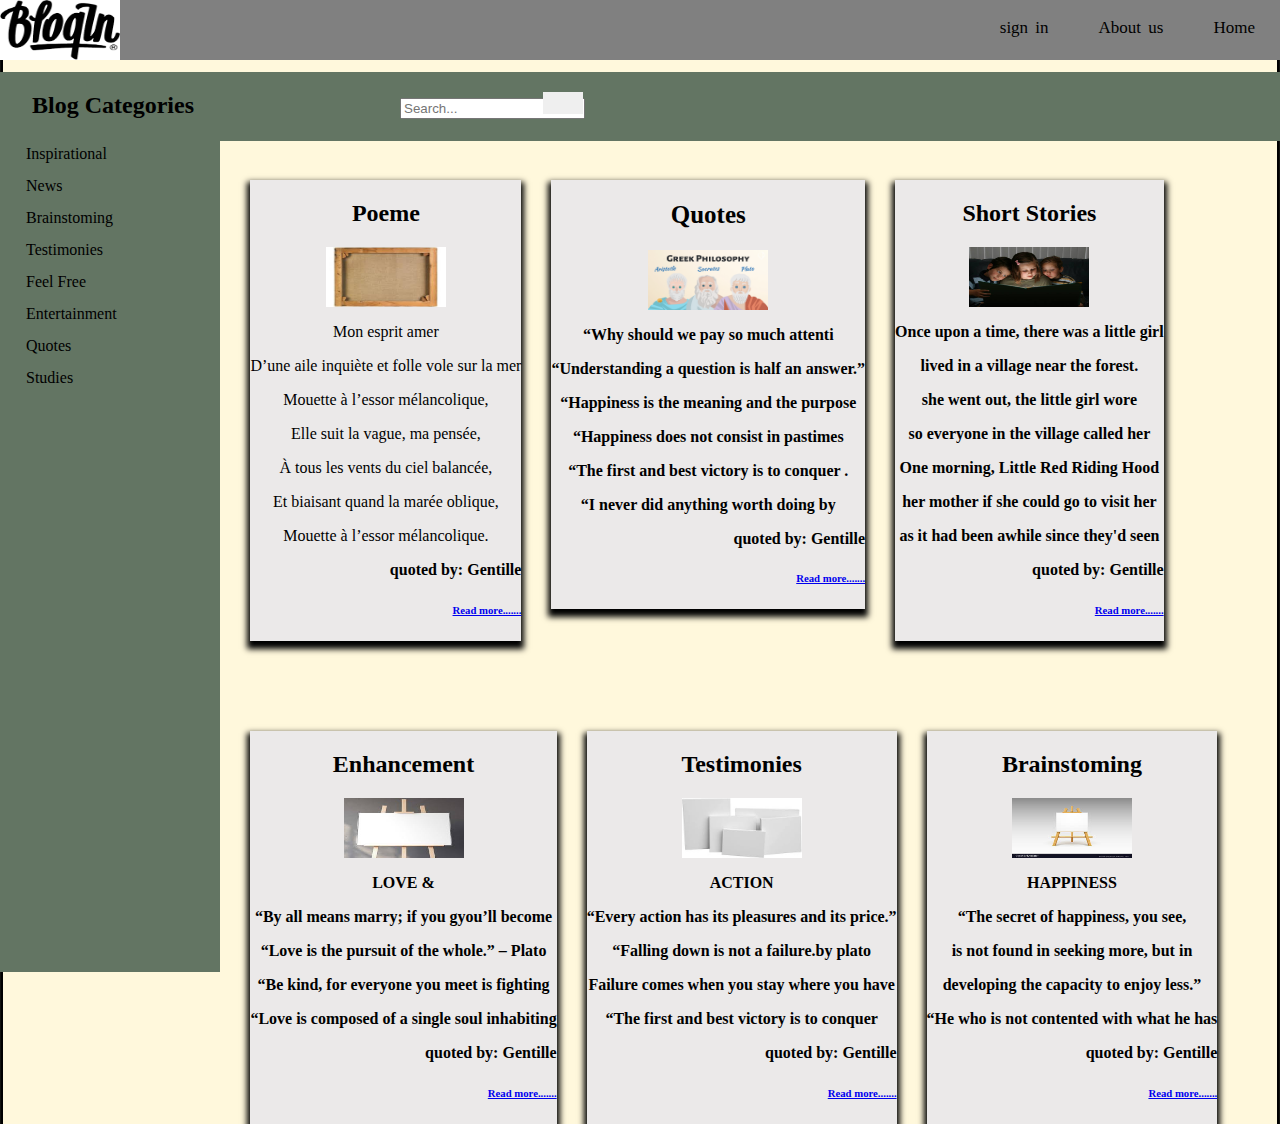
==== index.html @ 4d387e44 "blog" ====
<html>
    <head>
        <link rel="stylesheet" href="blog.css">
        <link rel="st4ylesheet" href="https://cdnjs.cloudflare.com/ajax/libs/font-awesome/4.7.0/css/font-awesome.min.css">
        <meta name="viewport" content="width=device-width, initial-scale=1">
    </head>
    <body>
     <div class="topnav">
         <img src="images.png" alt="BlogLogo" >
         <a class="active" href ="#">Home</a>
         <a class="active" href ="#">About us</a>
         <a class="active" href ="#" onclick="document.getElementById('col').style.display='block'">sign in</a>
        
     </div>
     
    <div class= Sidenav-search>
        <form>
            <input type="text" placeholder="Search..." name="search" class="input-search">
            <button type="submit"> <i class="fa fa-search"></i></button>
        </form>
       </div>
       <div class="sidenav">
        <h2 style="margin-left: 12px;">Blog Categories</h2>
        <a  href ="#about"> Inspirational </a>
        <a  href ="#services"> News</a>
        <a  href ="#clients">Brainstoming</a>
        <a  href ="#contacts">Testimonies</a>
        <a  href ="#contacts">Feel Free </a>
        <a  href ="#contacts">Entertainment </a>
        <a  href ="#contacts"> Quotes</a>
        <a  href ="#contacts">Studies </a>
    </div>
    <div class="row">
        <div class="cards">
        <div class="card">
            <h2>Poeme</h2>
            <img src="canvas 4.jpg">
              
             <p style="font-size: medium;">
                Mon esprit amer</p>

<p>D’une aile inquiète et folle vole sur la mer</p>



<p> Mouette à l’essor mélancolique,</p>

<p> Elle suit la vague, ma pensée,</p>

<p> À tous les vents du ciel balancée,</p>

<p> Et biaisant quand la marée oblique,</p>

 <p>Mouette à l’essor mélancolique.</p>


<p style="text-align: right;"><b>quoted by: <b> Gentille</p>
    <a href="more.html" ><h6 style="text-align: right;">Read more.......</h6></a> 
            
        </div>
    
            <div class="card"> 
                <h2 style="text-align:center; font-size: 25px;">Quotes</h2> 
                <img src="plato.png"> 
                
                <p>	“Why should we pay so much attenti</p>
             

                <p>  “Understanding a question is half an answer.” </p>
                     <p>  “Happiness is the meaning and the purpose  </p>
     
                       <p>  “Happiness does not consist in pastimes </p>
                     <p>  “The first and best victory is to conquer .</p>
     
                        <p> “I never did anything worth doing by    </p> 
                         
                        <p style="text-align: right;"><b>quoted by: <b> Gentille</p> 
                        <a href="more.html" ><h6 style="text-align: right;">Read more.......</h6></a>    
                
            </div>
            
                <div class="card">
                    <h2>Short Stories</h2>
                    <img src="Sstory.jpg"> 
                     <p>

                        Once upon a time, there was a little girl </p>
                         <p>lived in a village near the forest.  </p>
                         <p>she went out, the little girl wore  </p> 
                         <p>so everyone in the village called her  </p>
                        
                       <p> One morning, Little Red Riding Hood </p>
                        her mother if she could go to visit her </p>
                        <p>as it had been awhile since they'd seen </p>
                         <p style="text-align: right;"><b>quoted by: <b> Gentille</p>
                        <a href="more.html" ><h6 style="text-align: right;">Read more.......</h6></a> 
                    </div>
                
                
                    <div class="card">
                        <h2>Enhancement</h2>
                        <img src="canvas2.jpg">
                         
             <p>LOVE & </p>

               <p> “By all means marry; if you gyou’ll become </p>
    
                
                <p>“Love is the pursuit of the whole.” – Plato</p>
                
                <p>“Be kind, for everyone you meet is fighting </p>
                
                <p>“Love is composed of a single soul inhabiting  </p>
                <p style="text-align: right;"><b>quoted by: <b> Gentille</p>
                <a href="more.html" ><h6 style="text-align: right;">Read more.......</h6></a>      
                        
                    </div>

                    
                        <div class="card">
                            <h2>Testimonies</h2>
                            <img src="canvas3.jpg">
                             
                 <p>ACTION</p>

                   <p> “Every action has its pleasures and its price.”</p>
                    
                    <p>“Falling down is not a failure.by plato</p>
                    <p> Failure comes when you stay where you have </p>
                    
                   <p> “The first and best victory is to conquer </p>
                    
                    
                    <p style="text-align: right;"><b>quoted by: <b> Gentille</p> 
                        <a href="more.html" ><h6 style="text-align: right;">Read more.......</h6></a>     
                            </div>
                        
                        
                            <div class="card">
                                <h2>Brainstoming</h2>
                                <img src="canva1.jpg">
                                 
                     <p>HAPPINESS</p>

                       <p> “The secret of happiness, you see,</p>
                         <p>is not found in seeking more, but in</p>
                         <p> developing the capacity to enjoy less.” </p>
                        
                        <p>“He who is not contented with what he has</p>
                       
                     <p style="text-align: right;"><b>quoted by: <b> Gentille</p>     
                        <a href="more.html" ><h6 style="text-align: right;">Read more.......</h6></a>            
                        
                        
                    </div>
        </div>

                
               

                
     <div class="card" id="col"Style="margin-left=50%";>
        <div class="form" >
            <h3>log into here</h3> 
         <img src="avast.jpg">
         <form>
                             
        <label for="uname"><b>Username</b></label>
         <input type="text" placeholder="Enter Username" name="uname" required><br>
                         
         <label for="psw"><b>Password</b></label>
         <input type="password" placeholder="Enter Password" name="psw" required><br>
         <div class= "signButton">
          <button type="submit" style="float: left; background-color: rgb(75, 73, 73);"  > log in</button> 
          <button class="cancel" type="submit" style=" width: 10px ;background-color: rgb(75, 73, 73) ; " onclick="document.getElementById('col').style.display='none'">Cancel</button>                 
          </div>
          <label>
          <input type="checkbox" checked="checked" name="check" > Rencontre Moi</label><br> 
          <span class="psw">Forgot <a href="#">password!</a></span>
          
        </form>
        </div>      
        </div>
        
        
     </div>
            
</body>
</html>
---- blog.css ----
.topnav{background-color: gray;
height: 60px;
width: 100%;
position: fixed;
display: block;

}
.topnav a{
    float:right;
    display: block;
    color: black;
    text-align: center;
    padding: 18px 25px;
    text-decoration: none;
    font-size: 17px;
    word-spacing: 3px;
    
    
}
.topnav a:hover{
    color: blue;
    background-color: cyan;
    height: 25px
}
body{margin: 0px;
 background-color: cornsilk;}


.Sidenav-search{ 
    float: right;
    width: 69%;
    padding: 10px 25px;
   margin: 72px;
   background-color: rgb(99, 117, 99);
   border: none;
   font-size: 12px;
   margin-left: 200px;
   padding-left: 200px;
   padding-top: 20pX;
   position: fixed;
   
}

.input {
    height: 25px;
    width: 30%;
    padding-left: 25px;
}
img{
    height:60px;
    width:120px;
    margin-left: 0%;
}

button{
    height: 22px;
    width: 40px;
    margin-left: -45px;
    border: none;

}

.sidenav{
    height: 100%;
    width: 200px;
    position: fixed;
    z-index: 10;
    top: 80px;
    left: 0;
    background-color: rgb(99, 117, 99);
    overflow: hidden;
    padding-left: 20px;
    margin-top: -8px;
}

.sidenav a{
    padding: 6px 6px 8px 6px;
    color: black;
    text-decoration: none;
    display: block;
}
.sidenav  a:hover{
    background-color: white;
}
.col{float:left;
     width: 16%;
    padding: 90px 89Px;
    margin-left: 10%;
    display: block;}
 .row{
     margin: 0 3px;
     box-shadow: 0 1px 2px 4px;
     display: table;
 }

 .row:after{
     content: "";
     display: table;
     margin-bottom: 20px;

 }
 .cards{
     height: 100%;
     width: 80%;
     margin-left: 10%;
     top: 20%;
     left: 20%;
     padding-top: 90px;
     padding-left: 90px;

 }
 .cards ::after{
     display: table;
 }

.card{
    float: left;
grid-template-columns: auto auto auto auto;
   margin-top: 90px;  
   box-shadow: 0 5px 6px 3px; 
  text-align: center; 
  margin-left: 30px;
  background-color: rgb(235, 233, 233);
}

 #col {
    float:left;
    width: 25%;
    height: 3%;
    padding: 90px 90Px;
    margin-left: 20%;
    display:none;
    box-sizing: border-box;
    margin-top: -950px;

}
.signButton{
    background-color: black;
    color: blanchedalmond;
    cursor: pointer;
    width: 100%;
}
button:hover{
    opacity: 0.9;
    
}
#col button{
    
    width: 50%;
    color: blanchedalmond;
    cursor: pointer;
    padding-left: 10px;
}
#more{
    padding-left: 250px;
    padding-top: 15%;
}
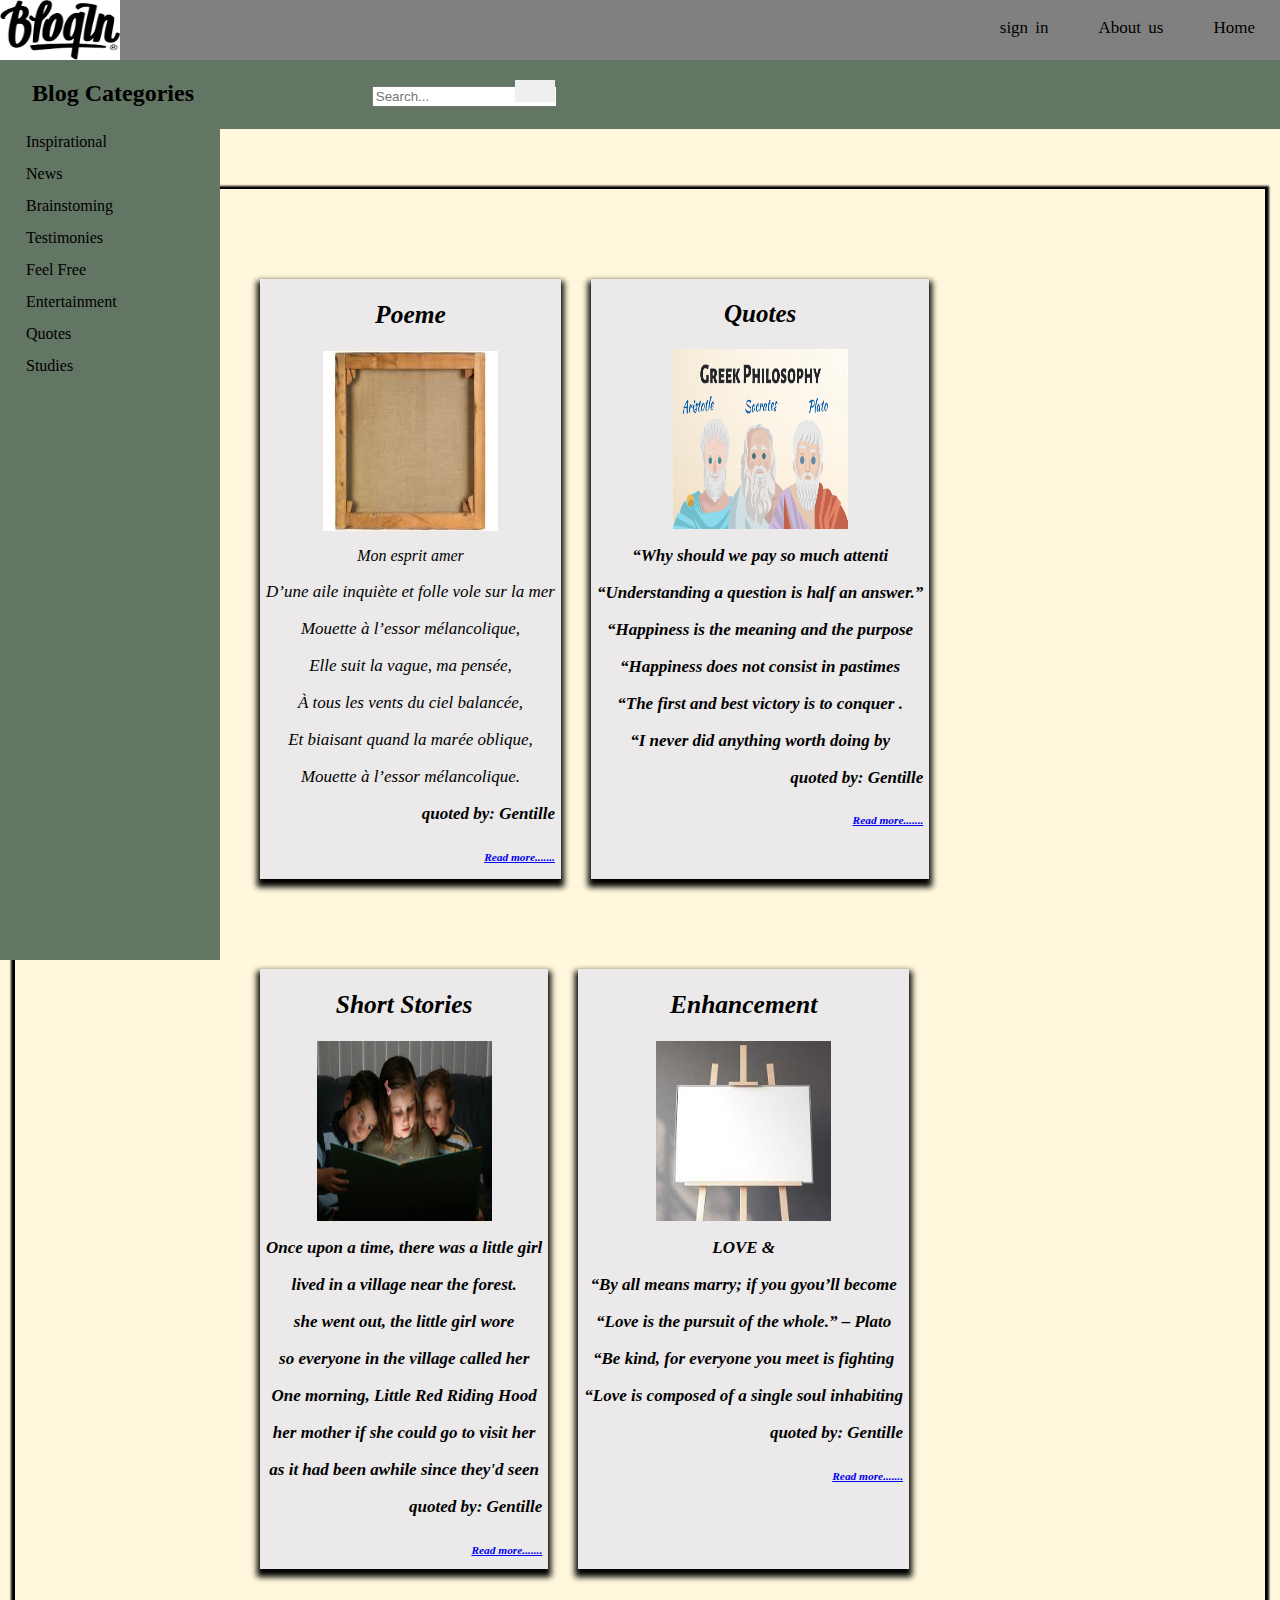
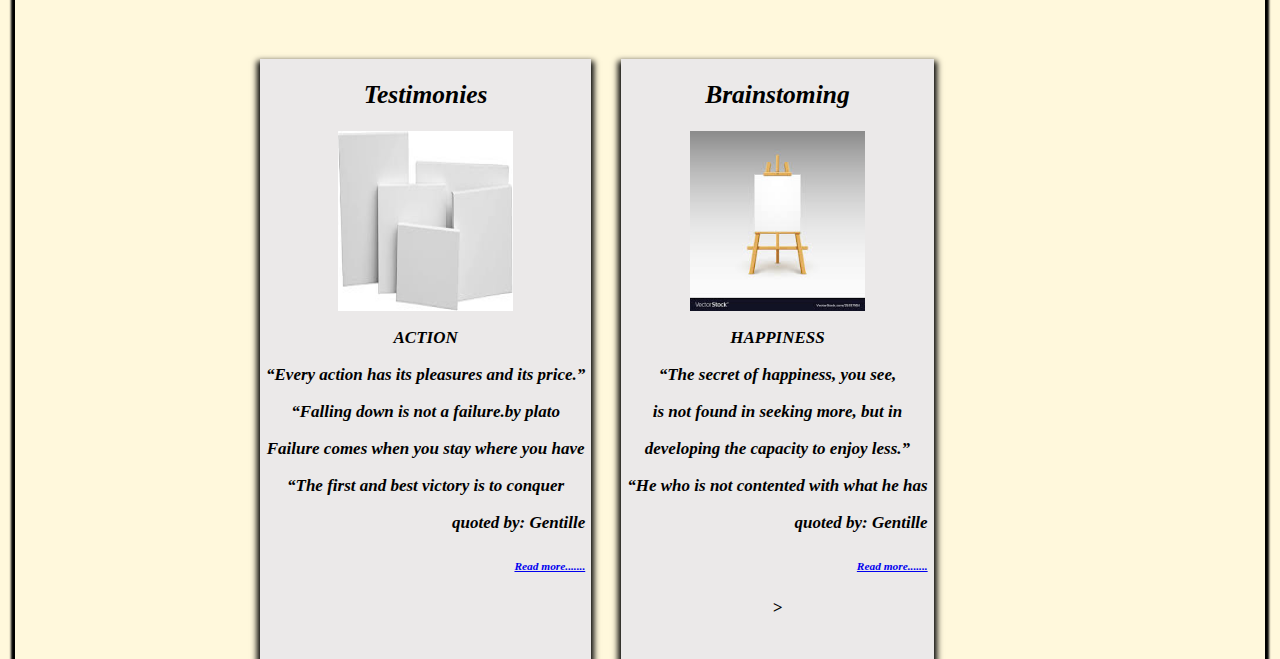
==== commit 98ad030f: "........." ====
--- a/index.html
+++ b/index.html
@@ -33,6 +33,7 @@
     <div class="row">
         <div class="cards">
         <div class="card">
+            <div class="cardcont">
             <h2>Poeme</h2>
             <img src="canvas 4.jpg">
               
@@ -56,10 +57,11 @@
 
 <p style="text-align: right;"><b>quoted by: <b> Gentille</p>
     <a href="more.html" ><h6 style="text-align: right;">Read more.......</h6></a> 
-            
+        </div>    
         </div>
     
             <div class="card"> 
+                <div class="cardcont">
                 <h2 style="text-align:center; font-size: 25px;">Quotes</h2> 
                 <img src="plato.png"> 
                 
@@ -76,10 +78,11 @@
                          
                         <p style="text-align: right;"><b>quoted by: <b> Gentille</p> 
                         <a href="more.html" ><h6 style="text-align: right;">Read more.......</h6></a>    
-                
+            </div>    
             </div>
             
                 <div class="card">
+                    <div class="cardcont">
                     <h2>Short Stories</h2>
                     <img src="Sstory.jpg"> 
                      <p>
@@ -94,10 +97,12 @@
                         <p>as it had been awhile since they'd seen </p>
                          <p style="text-align: right;"><b>quoted by: <b> Gentille</p>
                         <a href="more.html" ><h6 style="text-align: right;">Read more.......</h6></a> 
+                   </div>
                     </div>
                 
                 
                     <div class="card">
+                        <div class="cardcont">
                         <h2>Enhancement</h2>
                         <img src="canvas2.jpg">
                          
@@ -113,11 +118,13 @@
                 <p>“Love is composed of a single soul inhabiting  </p>
                 <p style="text-align: right;"><b>quoted by: <b> Gentille</p>
                 <a href="more.html" ><h6 style="text-align: right;">Read more.......</h6></a>      
-                        
+                      
+                </div>
                     </div>
 
                     
                         <div class="card">
+                            <div class="cardcont">
                             <h2>Testimonies</h2>
                             <img src="canvas3.jpg">
                              
@@ -134,9 +141,10 @@
                     <p style="text-align: right;"><b>quoted by: <b> Gentille</p> 
                         <a href="more.html" ><h6 style="text-align: right;">Read more.......</h6></a>     
                             </div>
-                        
+                        </div>
                         
                             <div class="card">
+                                <div class="cardcont">
                                 <h2>Brainstoming</h2>
                                 <img src="canva1.jpg">
                                  
@@ -150,7 +158,7 @@
                        
                      <p style="text-align: right;"><b>quoted by: <b> Gentille</p>     
                         <a href="more.html" ><h6 style="text-align: right;">Read more.......</h6></a>            
-                        
+                       </div>> 
                         
                     </div>
         </div>
@@ -165,18 +173,33 @@
          <img src="avast.jpg">
          <form>
                              
-        <label for="uname"><b>Username</b></label>
-         <input type="text" placeholder="Enter Username" name="uname" required><br>
-                         
-         <label for="psw"><b>Password</b></label>
-         <input type="password" placeholder="Enter Password" name="psw" required><br>
-         <div class= "signButton">
-          <button type="submit" style="float: left; background-color: rgb(75, 73, 73);"  > log in</button> 
-          <button class="cancel" type="submit" style=" width: 10px ;background-color: rgb(75, 73, 73) ; " onclick="document.getElementById('col').style.display='none'">Cancel</button>                 
-          </div>
-          <label>
-          <input type="checkbox" checked="checked" name="check" > Rencontre Moi</label><br> 
-          <span class="psw">Forgot <a href="#">password!</a></span>
+        </div>
+        <div style="margin-top: 20px;">
+          <label for="uname"><b>Username</b></label>
+          <input type="text" placeholder="Enter Username" name="uname" class="txtlogin" required>
+    
+          <label for="psw"><b>Password</b></label>
+          <input type="password" placeholder="Enter Password" name="psw" class="txtlogin" required>
+        </div>
+         
+          
+            <div >
+              <button type="submit" style="float: right; ">Login</button><br>
+
+            </div>
+            <div>
+
+              <label>
+                  <input type="checkbox" checked="checked" name="remember"> Rancontre Moi
+                </label>
+            </div><br>
+       <div style="margin: 30px 40px 10px;" float="right" >
+
+        
+          <button type="button" onclick="document.getElementById('col').style.display='none'" class="cancelbtn">Cancel</button><br>
+          <span  style="color: black;" class="psw">Forgot <a href="#">password?</a></span>
+       </div>
+    
           
         </form>
         </div>      
--- a/blog.css
+++ b/blog.css
@@ -30,14 +30,15 @@
     float: right;
     width: 69%;
     padding: 10px 25px;
-   margin: 72px;
+   margin: 60px;
    background-color: rgb(99, 117, 99);
    border: none;
    font-size: 12px;
    margin-left: 200px;
    padding-left: 200px;
    padding-top: 20pX;
-   position: fixed;
+   margin-right: 0%;
+   
    
 }
 
@@ -65,7 +66,7 @@
     width: 200px;
     position: fixed;
     z-index: 10;
-    top: 80px;
+    top: 68px;
     left: 0;
     background-color: rgb(99, 117, 99);
     overflow: hidden;
@@ -84,13 +85,15 @@
 }
 .col{float:left;
      width: 16%;
-    padding: 90px 89Px;
+    padding: 90px 70px;
     margin-left: 10%;
     display: block;}
  .row{
-     margin: 0 3px;
+     margin: 0 15px;
      box-shadow: 0 1px 2px 4px;
      display: table;
+     margin-top: 10%;
+     padding-top: -150px;
  }
 
  .row:after{
@@ -100,12 +103,12 @@
 
  }
  .cards{
-     height: 100%;
+     height: 80%;
      width: 80%;
      margin-left: 10%;
-     top: 20%;
+     top: 3%;
      left: 20%;
-     padding-top: 90px;
+     padding-top: -10px;
      padding-left: 90px;
 
  }
@@ -115,6 +118,10 @@
 
 .card{
     float: left;
+    font-size: 17px;
+    font-style: italic;
+    
+    height: 600px;
 grid-template-columns: auto auto auto auto;
    margin-top: 90px;  
    box-shadow: 0 5px 6px 3px; 
@@ -126,17 +133,30 @@
  #col {
     float:left;
     width: 25%;
+    background-color: rgb(197, 186, 186);
     height: 3%;
     padding: 90px 90Px;
     margin-left: 20%;
     display:none;
     box-sizing: border-box;
-    margin-top: -950px;
-
-}
+    margin-top: -1500px;
+    
+    
+    }
+#col :active{
+    position: fixed;
+}
+
+.card img{
+    height: 180px;
+    width: 175px;
+    image-rendering: crisp-edges;
+    box-shadow: black;
+    image-orientation: from-image;
+} 
 .signButton{
-    background-color: black;
-    color: blanchedalmond;
+    
+    color: rgb(68, 67, 66);
     cursor: pointer;
     width: 100%;
 }
@@ -147,17 +167,31 @@
 #col button{
     
     width: 50%;
-    color: blanchedalmond;
+    color: rgb(12, 12, 11);
     cursor: pointer;
     padding-left: 10px;
 }
 #more{
     padding-left: 250px;
     padding-top: 15%;
-}
-
-
-
+    text-align: center;
+
+}
+#more image{
+    height: 90px;
+    width: 89px;
+}
+.comment{ padding-left: 250px;
+    padding-top: 8%;
+    text-align: center;}
+
+
+
+.cardcont{
+    padding-left: 6px;
+    padding-right: 6px;
+    text-align: center;
+}
     
 
 
